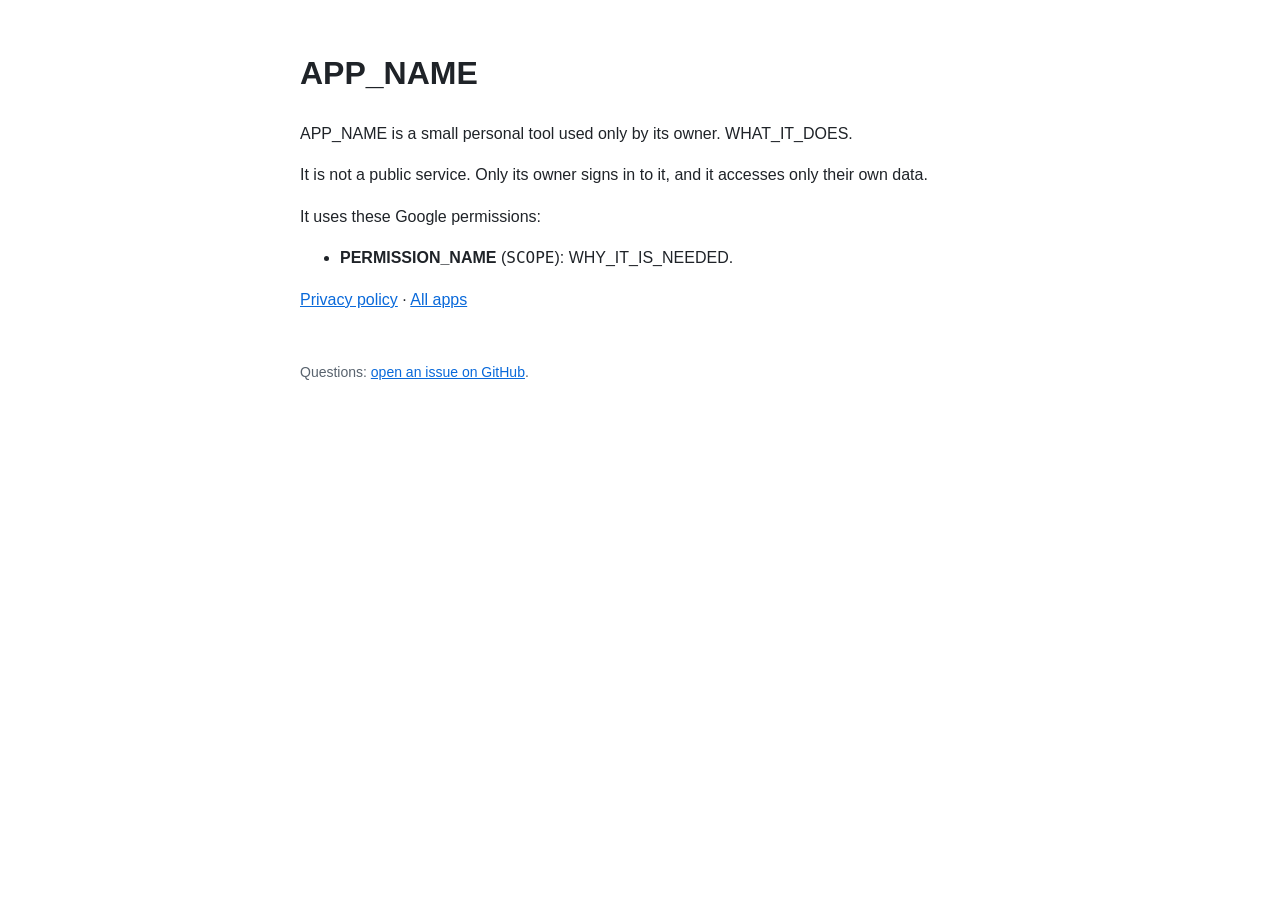
==== _template/index.html @ 447bb750 "Add home page and privacy policy pages for personal Google Cloud apps Co-Authored-By: Claude Opus 5." ====
<!doctype html>
<html lang="en">
<head>
<meta charset="utf-8">
<meta name="viewport" content="width=device-width, initial-scale=1">
<title>APP_NAME</title>
<link rel="stylesheet" href="../style.css">
</head>
<body>
<h1>APP_NAME</h1>
<p>APP_NAME is a small personal tool used only by its owner. WHAT_IT_DOES.</p>
<p>It is not a public service. Only its owner signs in to it, and it accesses only their own data.</p>
<p>It uses these Google permissions:</p>
<ul>
  <li><strong>PERMISSION_NAME</strong> (<code>SCOPE</code>): WHY_IT_IS_NEEDED.</li>
</ul>
<p><a href="privacy.html">Privacy policy</a> · <a href="../">All apps</a></p>
<footer>Questions: <a href="https://github.com/youngkwangk/youngkwangk.github.io/issues">open an issue on GitHub</a>.</footer>
</body>
</html>
---- style.css ----
:root { --bg: #ffffff; --fg: #1f2328; --muted: #59636e; --link: #0969da; }
@media (prefers-color-scheme: dark) { :root { --bg: #0d1117; --fg: #e6edf3; --muted: #9198a1; --link: #4493f8; } }
body { background: var(--bg); color: var(--fg); font: 16px/1.6 -apple-system, BlinkMacSystemFont, "Segoe UI", Helvetica, Arial, sans-serif; max-width: 680px; margin: 48px auto; padding: 0 16px; }
a { color: var(--link); }
.muted, footer { color: var(--muted); }
footer { margin-top: 48px; font-size: 14px; }
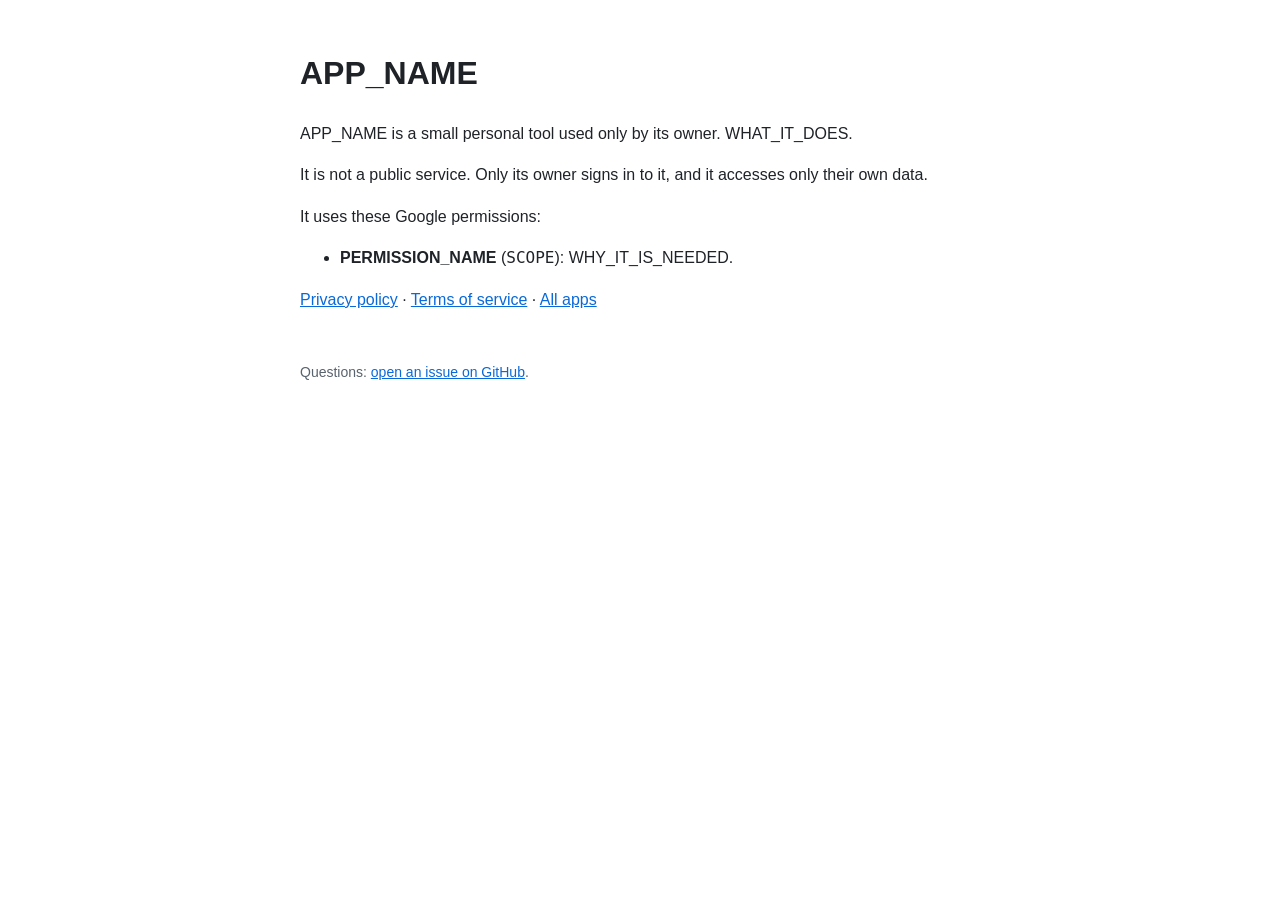
==== commit 9b2fbe11: "Add Terms of Service support, custom 404 page, and site validation tests - Add Terms of Service temp" ====
--- a/_template/index.html
+++ b/_template/index.html
@@ -14,7 +14,7 @@
 <ul>
   <li><strong>PERMISSION_NAME</strong> (<code>SCOPE</code>): WHY_IT_IS_NEEDED.</li>
 </ul>
-<p><a href="privacy.html">Privacy policy</a> · <a href="../">All apps</a></p>
+<p><a href="privacy.html">Privacy policy</a> · <a href="terms.html">Terms of service</a> · <a href="../">All apps</a></p>
 <footer>Questions: <a href="https://github.com/youngkwangk/youngkwangk.github.io/issues">open an issue on GitHub</a>.</footer>
 </body>
 </html>
